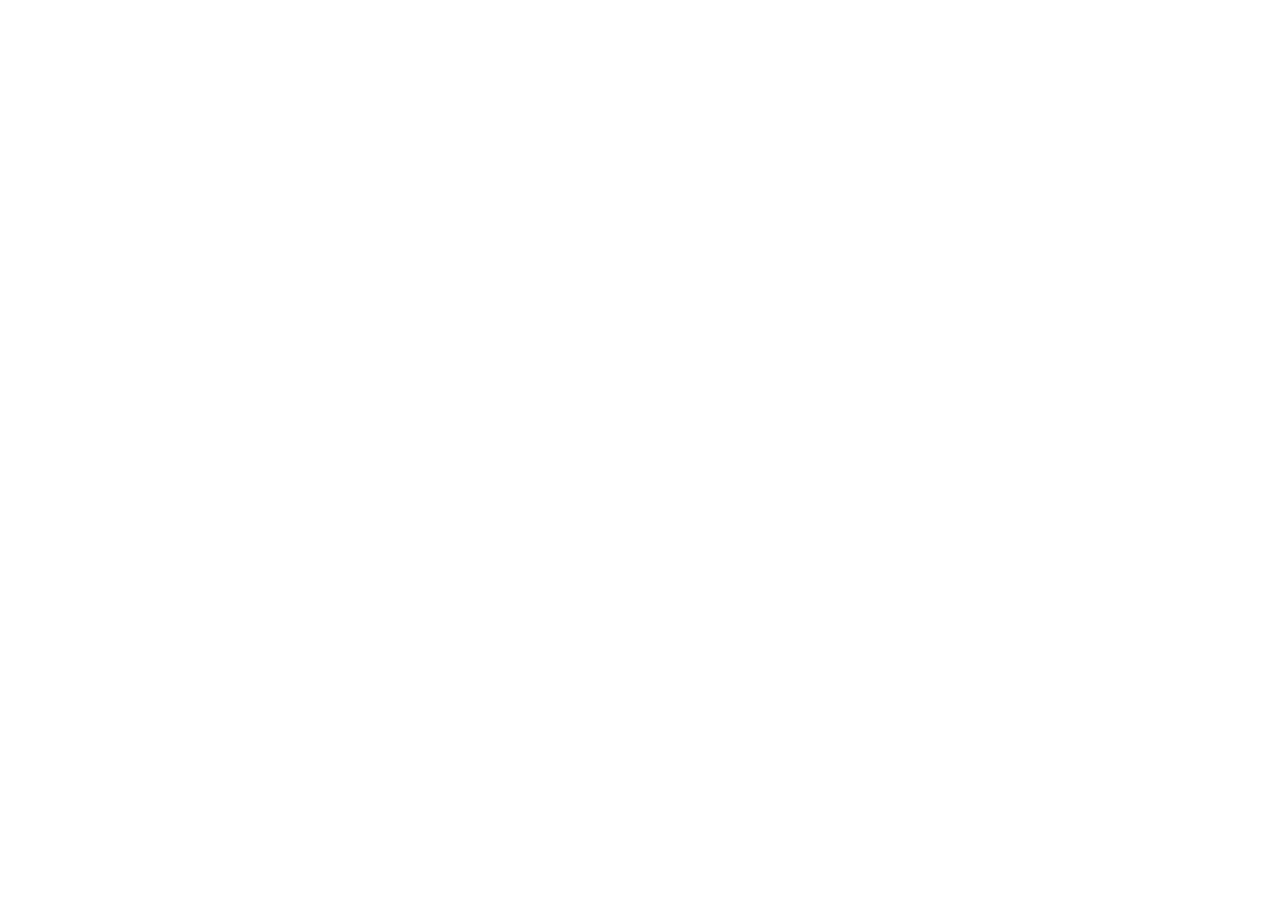
==== index.html @ f31b8039 "Created basic structure" ====
<!DOCTYPE html>
<html lang="en">
<head>
    <meta charset="UTF-8">
    <meta name="viewport" content="width=device-width, initial-scale=1.0">
    <title>Jenni's Garden Design</title>
</head>
<body>
    
</body>
</html>
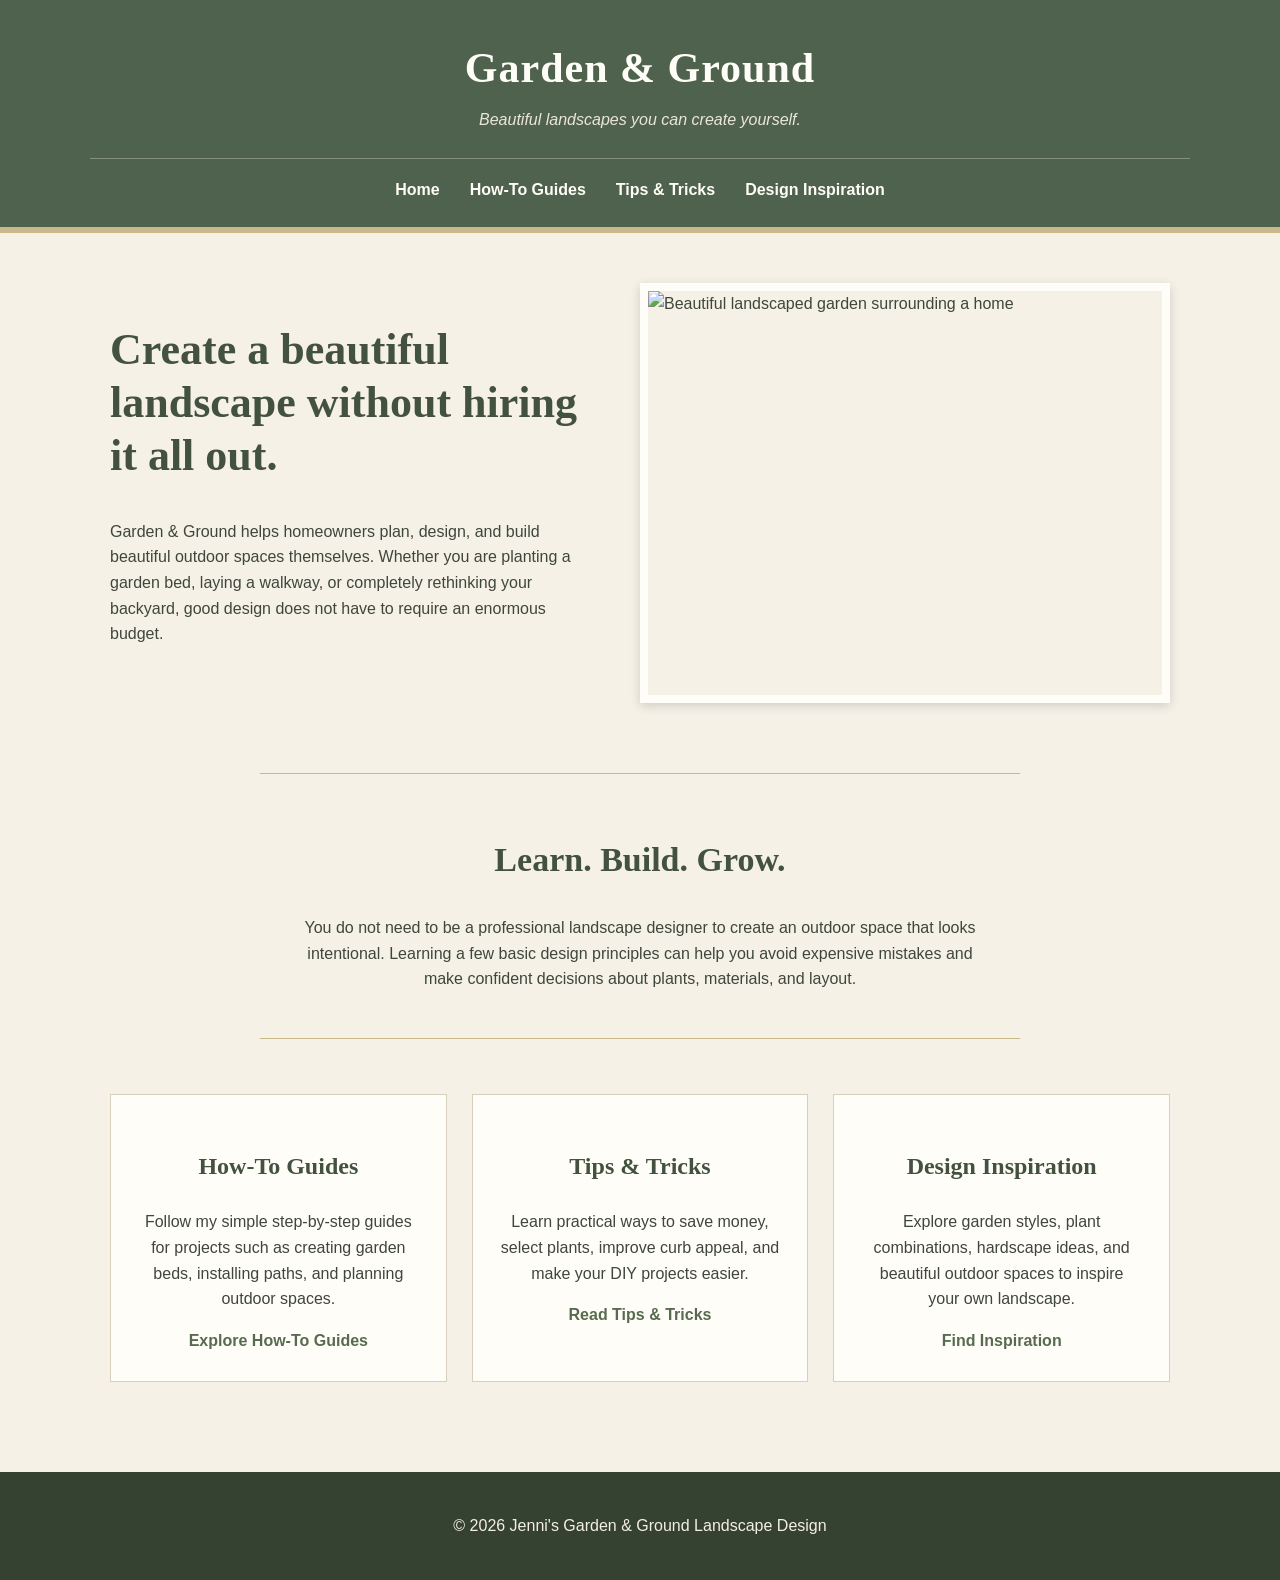
==== commit 4f57048d: "Final" ====
--- a/index.html
+++ b/index.html
@@ -4,8 +4,96 @@
     <meta charset="UTF-8">
     <meta name="viewport" content="width=device-width, initial-scale=1.0">
     <title>Jenni's Garden Design</title>
+    <link rel="stylesheet" href="style.css">
 </head>
 <body>
-    
+  <header>
+        <div class="header-content">
+            <h1>Garden & Ground</h1>
+            <p class="tagline">Beautiful landscapes you can create yourself.</p>
+
+            <nav>
+                <a href="index.html">Home</a>
+                <a href="how-to.html">How-To Guides</a>
+                <a href="tips.html">Tips & Tricks</a>
+                <a href="inspiration.html">Design Inspiration</a>
+            </nav>
+        </div>
+    </header>
+
+    <main>
+
+        <section class="hero">
+            <div class="hero-text">
+                <h2>Create a beautiful landscape without hiring it all out.</h2>
+
+                <p>
+                    Garden & Ground helps homeowners plan, design, and build
+                    beautiful outdoor spaces themselves. Whether you are
+                    planting a garden bed, laying a walkway, or completely
+                    rethinking your backyard, good design does not have to
+                    require an enormous budget.
+                </p>
+
+                
+            </div>
+
+            <img src="images/garden-home.jpg"
+                 alt="Beautiful landscaped garden surrounding a home">
+        </section>
+
+
+        <section class="intro">
+            <h2>Learn. Build. Grow.</h2>
+
+            <p>
+                You do not need to be a professional landscape designer to
+                create an outdoor space that looks intentional. Learning a few
+                basic design principles can help you avoid expensive mistakes
+                and make confident decisions about plants, materials, and
+                layout.
+            </p>
+        </section>
+
+
+        <section class="feature-grid">
+
+            <article class="feature-card">
+                <h3>How-To Guides</h3>
+                <p>
+                    Follow my simple step-by-step guides for projects such as
+                    creating garden beds, installing paths, and planning
+                    outdoor spaces.
+                </p>
+                <a href="how-to.html">Explore How-To Guides</a>
+            </article>
+
+            <article class="feature-card">
+                <h3>Tips & Tricks</h3>
+                <p>
+                    Learn practical ways to save money, select plants, improve
+                    curb appeal, and make your DIY projects easier.
+                </p>
+                <a href="tips.html">Read Tips & Tricks</a>
+            </article>
+
+            <article class="feature-card">
+                <h3>Design Inspiration</h3>
+                <p>
+                    Explore garden styles, plant combinations, hardscape ideas,
+                    and beautiful outdoor spaces to inspire your own landscape.
+                </p>
+                <a href="inspiration.html">Find Inspiration</a>
+            </article>
+
+        </section>
+
+    </main>
+
+
+    <footer>
+        <p>&copy; 2026 Jenni's Garden & Ground Landscape Design</p>
+    </footer>
+  
 </body>
 </html>
--- a/style.css
+++ b/style.css
@@ -0,0 +1,286 @@
+
+
+* {
+    box-sizing: border-box;
+}
+
+body {
+    margin: 0;
+    font-family: Arial, Helvetica, sans-serif;
+    background-color: #f6f1e7;
+    color: #3f463b;
+    line-height: 1.6;
+}
+
+
+
+
+header {
+    background-color: #4f624d;
+    color: #fffdf8;
+    padding: 35px 20px 25px;
+    border-bottom: 6px solid #c9b88a;
+}
+
+.header-content {
+    max-width: 1100px;
+    margin: auto;
+    text-align: center;
+}
+
+header h1 {
+    font-family: Georgia, "Times New Roman", serif;
+    font-size: 42px;
+    margin: 0;
+    letter-spacing: 1px;
+}
+
+.tagline {
+    margin-top: 5px;
+    font-style: italic;
+    color: #ece6d8;
+}
+
+
+
+
+nav {
+    display: flex;
+    justify-content: center;
+    gap: 30px;
+    margin-top: 25px;
+    flex-wrap: wrap;
+    border-top: 1px solid #83917c;
+    padding-top: 18px;
+}
+
+nav a {
+    color: #fffdf8;
+    text-decoration: none;
+    font-weight: bold;
+}
+
+nav a:hover {
+    color: #d8c79b;
+}
+
+
+
+
+main {
+    max-width: 1100px;
+    margin: auto;
+    padding: 50px 20px;
+}
+
+h2,
+h3,
+h4 {
+    font-family: Georgia, "Times New Roman", serif;
+    color: #42523e;
+}
+
+p {
+    font-size: 16px;
+}
+
+
+
+
+.hero {
+    display: flex;
+    align-items: center;
+    gap: 45px;
+    margin-bottom: 70px;
+}
+
+.hero-text {
+    flex: 1;
+}
+
+.hero img {
+    width: 50%;
+    height: 420px;
+    object-fit: cover;
+    border: 8px solid #fffdf8;
+    box-shadow: 0 3px 10px rgba(0, 0, 0, 0.15);
+}
+
+.hero h2 {
+    font-size: 44px;
+    line-height: 1.2;
+    margin-top: 0;
+}
+
+
+
+
+.button {
+    display: inline-block;
+    background-color: #6f8065;
+    color: white;
+    padding: 12px 22px;
+    margin-top: 10px;
+    text-decoration: none;
+    border: 1px solid #56654f;
+}
+
+.button:hover {
+    background-color: #53614c;
+}
+
+
+
+
+.intro {
+    text-align: center;
+    max-width: 760px;
+    margin: 0 auto 55px;
+    padding: 30px;
+    border-top: 1px solid #c9b88a;
+    border-bottom: 1px solid #c9b88a;
+}
+
+.intro h2 {
+    font-size: 34px;
+}
+
+
+
+
+.feature-grid {
+    display: grid;
+    grid-template-columns: repeat(3, 1fr);
+    gap: 25px;
+}
+
+.feature-card {
+    background-color: #fffdf8;
+    padding: 28px;
+    border: 1px solid #d8d0bd;
+    text-align: center;
+}
+
+.feature-card h3 {
+    font-size: 24px;
+}
+
+.feature-card a {
+    color: #586b50;
+    font-weight: bold;
+    text-decoration: none;
+}
+
+.feature-card a:hover {
+    text-decoration: underline;
+}
+
+
+
+
+.page-heading {
+    text-align: center;
+    max-width: 760px;
+    margin: 0 auto 50px;
+}
+
+.page-heading h2 {
+    font-size: 42px;
+    margin-bottom: 10px;
+}
+
+
+
+
+.article-grid {
+    display: grid;
+    grid-template-columns: repeat(3, 1fr);
+    gap: 25px;
+}
+
+.article-card {
+    background-color: #fffdf8;
+    padding: 20px;
+    border: 1px solid #d8d0bd;
+}
+
+.article-card img {
+    width: 100%;
+    height: 220px;
+    object-fit: cover;
+}
+
+
+
+
+.tips-container {
+    display: grid;
+    grid-template-columns: repeat(2, 1fr);
+    gap: 25px;
+}
+
+.tip {
+    background-color: #e6e8dc;
+    padding: 28px;
+    border-left: 5px solid #829176;
+}
+
+
+
+
+.inspiration-grid {
+    display: grid;
+    grid-template-columns: repeat(2, 1fr);
+    gap: 30px;
+}
+
+.inspiration-card {
+    background-color: #fffdf8;
+    padding-bottom: 20px;
+    border: 1px solid #d8d0bd;
+}
+
+.inspiration-card img {
+    width: 100%;
+    height: 300px;
+    object-fit: cover;
+}
+
+.inspiration-card h3,
+.inspiration-card p {
+    margin-left: 20px;
+    margin-right: 20px;
+}
+
+
+
+
+footer {
+    background-color: #354232;
+    color: #f4efe4;
+    text-align: center;
+    padding: 25px;
+    margin-top: 40px;
+}
+
+
+
+
+@media (max-width: 700px) {
+
+    .hero {
+        flex-direction: column;
+    }
+
+    .hero img {
+        width: 100%;
+    }
+
+    .feature-grid,
+    .article-grid,
+    .tips-container,
+    .inspiration-grid {
+        grid-template-columns: 1fr;
+    }
+
+}
